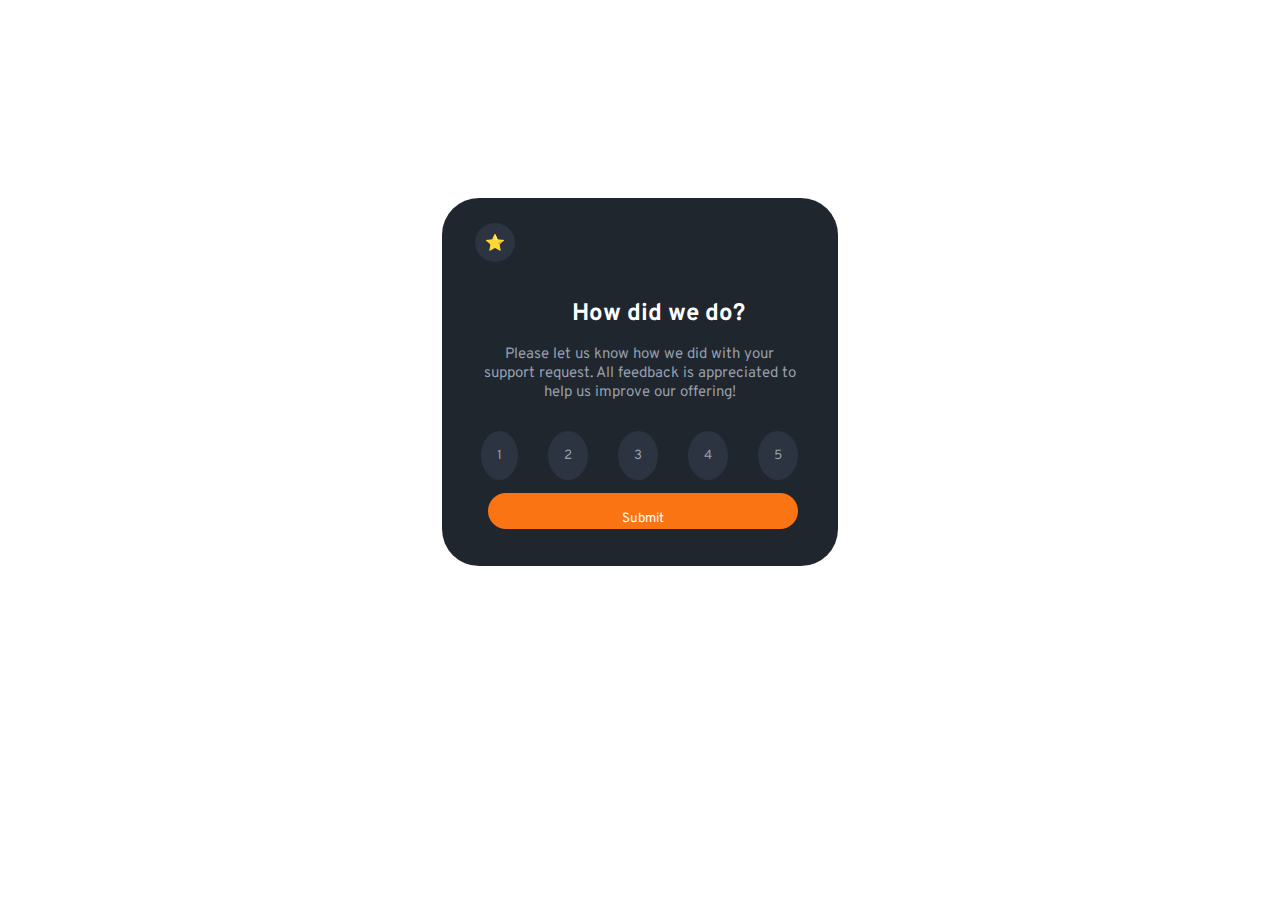
==== interactive-rating-component-main/index.html @ 2fad3639 "Project is all about is rating feacher" ====
<!DOCTYPE html>
<html lang="en">
  <head>
    <meta charset="UTF-8" />
    <meta name="viewport" content="width=device-width, initial-scale=1.0" />
    <!-- displays site properly based on user's device -->

    <link
      rel="icon"
      type="image/png"
      sizes="32x32"
      href="./images/favicon-32x32.png"
    />

    <title>Frontend Mentor | Interactive rating component</title>

    <!-- Feel free to remove these styles or customise in your own stylesheet 👍 -->
    <style>
      .attribution {
        font-size: 11px;
        text-align: center;
      }
      .attribution a {
        color: hsl(228, 45%, 44%);
      }
    </style>
    <link rel="stylesheet" href="style.css" />
    <script src="script.js" defer></script>
  </head>
  <body>
    <!-- Rating state start -->
    <div class="first-page">
      <div class="mainbox">
        <div class="star">⭐</div>
        <p class="p1">How did we do?</p>

        <div class="p2">
          Please let us know how we did with your support request. All feedback
          is appreciated to help us improve our offering!
        </div>

        <div class="rate">
          <button class="rateNo" data-number="1">1</button>
          <button class="rateNo" data-number="2">2</button>
          <button class="rateNo" data-number="3">3</button>
          <button class="rateNo" data-number="4">4</button>
          <button class="rateNo" data-number="5">5</button>
        </div>

        <div class="submitbtn">
          <button class="subtn" type="submit" onclick="" >Submit </button>
        </div>
      </div>
    </div>
    <div class="first-page1 hidden ">
      <div class="mainbox2">
        <div class="img1">
          <img src="../assects/img1.jpg" alt="This is an image bro" />
        </div>
        <div class="result">
          <span id="select"></span>
        </div>
        <p class="p1">Thank you!</p>
        <div class="p2">
          We appreciate you taking the time to give a rating. If you ever need
          more support, don’t hesitate to get in touch!
        </div>
      </div>
    </div>
   
    <!-- Rating state end -->

   <!-- Thank you state start -->
  
    <!-- Thank you state end

    <div class="attribution">
      Challenge by
      <a href="https://www.frontendmentor.io?ref=challenge" target="_blank"
        >Frontend Mentor</a
      >. Coded by <a href="#">Raj Pakhurde</a>.
    </div>
  </body>
</html>
---- interactive-rating-component-main/style.css ----
@import url("https://fonts.googleapis.com/css2?family=Overpass:wght@400;700&display=swap");

* {
  margin: 0;
  padding: 0;
}

.first-page {
  display: flex;
  justify-content: center;
}
.mainbox {
  background-color: hsl(213, 19%, 15%);
  width: 31vw;
  height: 23rem;
  position: absolute;
  top: 22%;
  border-radius: 37px;
}
.mainbox2 {
  background-color: hsl(213, 19%, 18%);
  width: 31vw;
  height: 23rem;
  position: absolute;
  top: 22%;
  border-radius: 37px;
  margin-left: 34.2%;
}
.p1 {
  color: hsl(0, 0%, 100%);
  font-size: 2rem;
  padding-left: 38px;
  font-family: Overpass;
  font-weight: 700;
}
.p2 {
  color: hsl(217, 12%, 63%);
  padding: 16px 39px;
  font-size: 15px;
  font-family: Overpass;
  font-weight: 400;
}
.star {
  border-radius: 100%;
  background-color: hsl(214, 19%, 21%);
  width: fit-content;
  padding: 10px;
  margin: 25px 33px;
}
.rateNo {
  padding: 16px;
  background-color: hsl(214, 19%, 21%);
  border-radius: 50%;
  color: hsl(217, 12%, 63%);
  margin: 13px;
  border-style: none;
  font-family: Overpass;
}

.rateNotoggle {
  padding: 16px;
  background-color: hsl(25, 97%, 53%);
  border-radius: 50%;
  color: hsl(217, 12%, 63%);
  margin: 13px;
  border-style: none;
  font-family: Overpass;
}
.rate {
  text-align: center;
}
.subtn {
  text-align: center;
  padding-top: 14px;
  margin: 0px 46px;
}
.subtn {
  width: 19.4rem;
  height: 36px;
  border-radius: 22px;
  border-style: none;
  background-color: hsl(25, 97%, 53%);
  color: hsl(0, 0%, 100%);
  font-family: Overpass;
}
.subtn:hover {
  background-color: hsl(0, 0%, 100%);
  color: hsl(25, 97%, 53%);
  cursor: pointer;
}
.rateNo:hover {
  background-color: hsl(25, 97%, 53%);
  color: white;
  cursor: pointer;
}

#submit {
  padding-top: 9px;
}
.submit-clicked {
  background-color: hsl(216, 12%, 54%);
  color: hsl(0, 0%, 100%);
}
.hidden {
  display: none;
}
.img1 {
  width: 141px;
  height: 142px;
  margin: 27px;
  margin-left: 27px;
  margin-left: 89px;
}
.mainbox {
  background-color: hsl(213, 19%, 15%);
  width: 31vw;
  height: 23rem;
  position: absolute;
  top: 22%;
  border-radius: 37px;
}
.p1 {
  color: hsl(0, 0%, 100%);
  font-size: 24px;
  text-align: center;
  font-family: Overpass;
  font-weight: 700;
  padding-top: 12px;
}
.p2 {
  color: hsl(217, 12%, 63%);
  padding: 16px 39px;
  font-size: 15px;
  font-family: Overpass;
  font-weight: 400;
  text-align: center;
}

.result {
  text-align: center;
  position: relative;
  top: -19px;
}
#select {
  background-color: hsl(214, 19%, 21%);
  padding: 7px 22px;
  border-radius: 42px;
  color: hsl(25, 97%, 53%);
  font-family: Overpass;
  font-size: 12px;
}
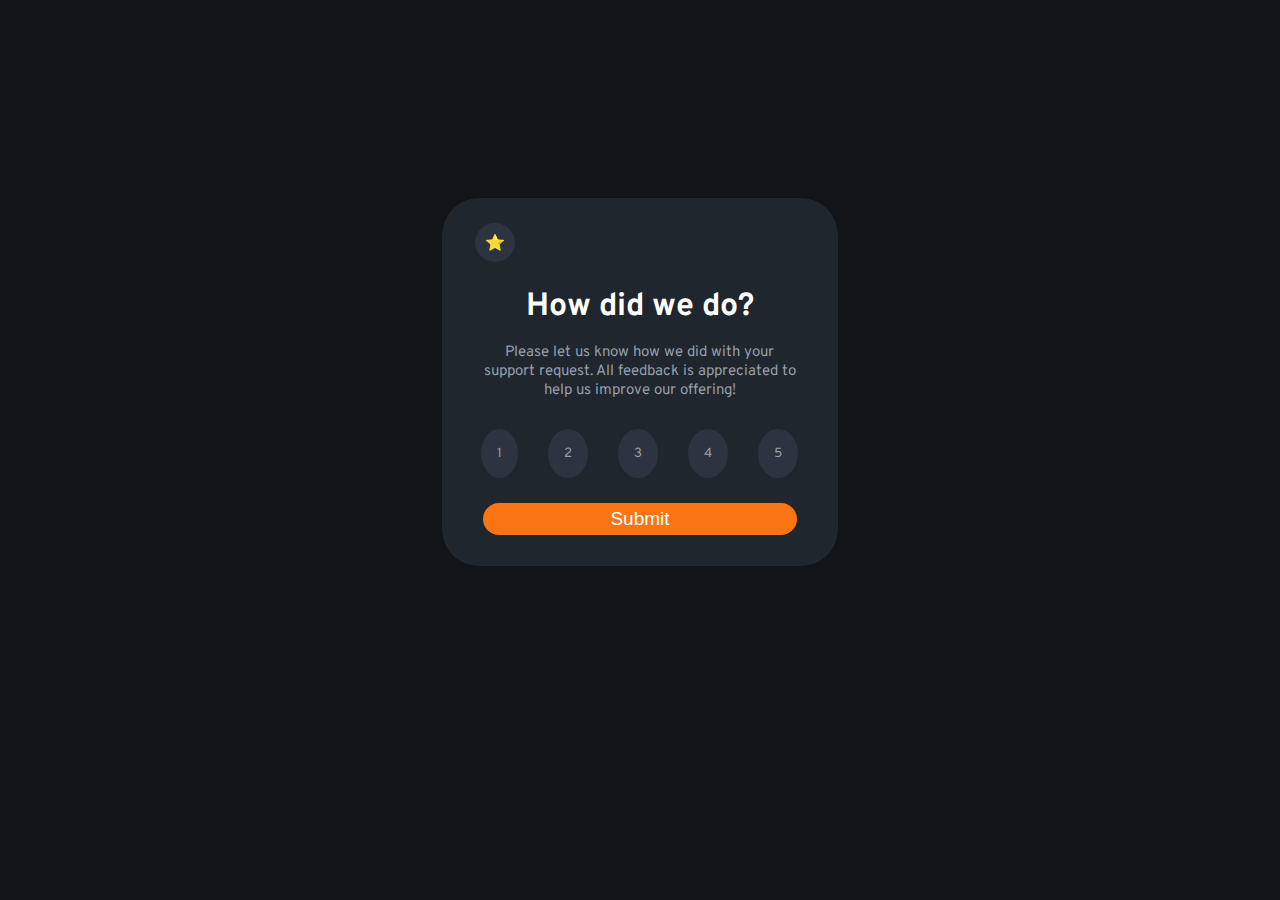
==== commit 17c118a4: "change background of thank-you page" ====
--- a/interactive-rating-component-main/index.html
+++ b/interactive-rating-component-main/index.html
@@ -40,11 +40,11 @@
         </div>
 
         <div class="rate">
-          <button class="rateNo" data-number="1">1</button>
-          <button class="rateNo" data-number="2">2</button>
-          <button class="rateNo" data-number="3">3</button>
-          <button class="rateNo" data-number="4">4</button>
-          <button class="rateNo" data-number="5">5</button>
+          <button class="rateNo" >1</button>
+          <button class="rateNo" >2</button>
+          <button class="rateNo" >3</button>
+          <button class="rateNo" >4</button>
+          <button class="rateNo" >5</button>
         </div>
 
         <div class="submitbtn">
--- a/interactive-rating-component-main/style.css
+++ b/interactive-rating-component-main/style.css
@@ -3,6 +3,9 @@
 * {
   margin: 0;
   padding: 0;
+}
+body {
+  background-color: hsl(216, 12%, 8%);
 }
 
 .first-page {
@@ -18,7 +21,7 @@
   border-radius: 37px;
 }
 .mainbox2 {
-  background-color: hsl(213, 19%, 18%);
+  background-color: hsl(213, 19%, 15%);
   width: 31vw;
   height: 23rem;
   position: absolute;
@@ -29,9 +32,9 @@
 .p1 {
   color: hsl(0, 0%, 100%);
   font-size: 2rem;
-  padding-left: 38px;
   font-family: Overpass;
   font-weight: 700;
+  text-align: center;
 }
 .p2 {
   color: hsl(217, 12%, 63%);
@@ -39,6 +42,7 @@
   font-size: 15px;
   font-family: Overpass;
   font-weight: 400;
+  text-align: center;
 }
 .star {
   border-radius: 100%;
@@ -69,19 +73,17 @@
 .rate {
   text-align: center;
 }
-.subtn {
+.submitbtn {
   text-align: center;
-  padding-top: 14px;
-  margin: 0px 46px;
+  padding: 12px;
 }
 .subtn {
-  width: 19.4rem;
-  height: 36px;
-  border-radius: 22px;
+  padding: 5px 127px;
+  font-size: 19px;
+  color: hsl(0, 0%, 100%);
+  background: hsl(25, 97%, 53%);
   border-style: none;
-  background-color: hsl(25, 97%, 53%);
-  color: hsl(0, 0%, 100%);
-  font-family: Overpass;
+  border-radius: 63px;
 }
 .subtn:hover {
   background-color: hsl(0, 0%, 100%);
@@ -119,22 +121,6 @@
   top: 22%;
   border-radius: 37px;
 }
-.p1 {
-  color: hsl(0, 0%, 100%);
-  font-size: 24px;
-  text-align: center;
-  font-family: Overpass;
-  font-weight: 700;
-  padding-top: 12px;
-}
-.p2 {
-  color: hsl(217, 12%, 63%);
-  padding: 16px 39px;
-  font-size: 15px;
-  font-family: Overpass;
-  font-weight: 400;
-  text-align: center;
-}
 
 .result {
   text-align: center;
